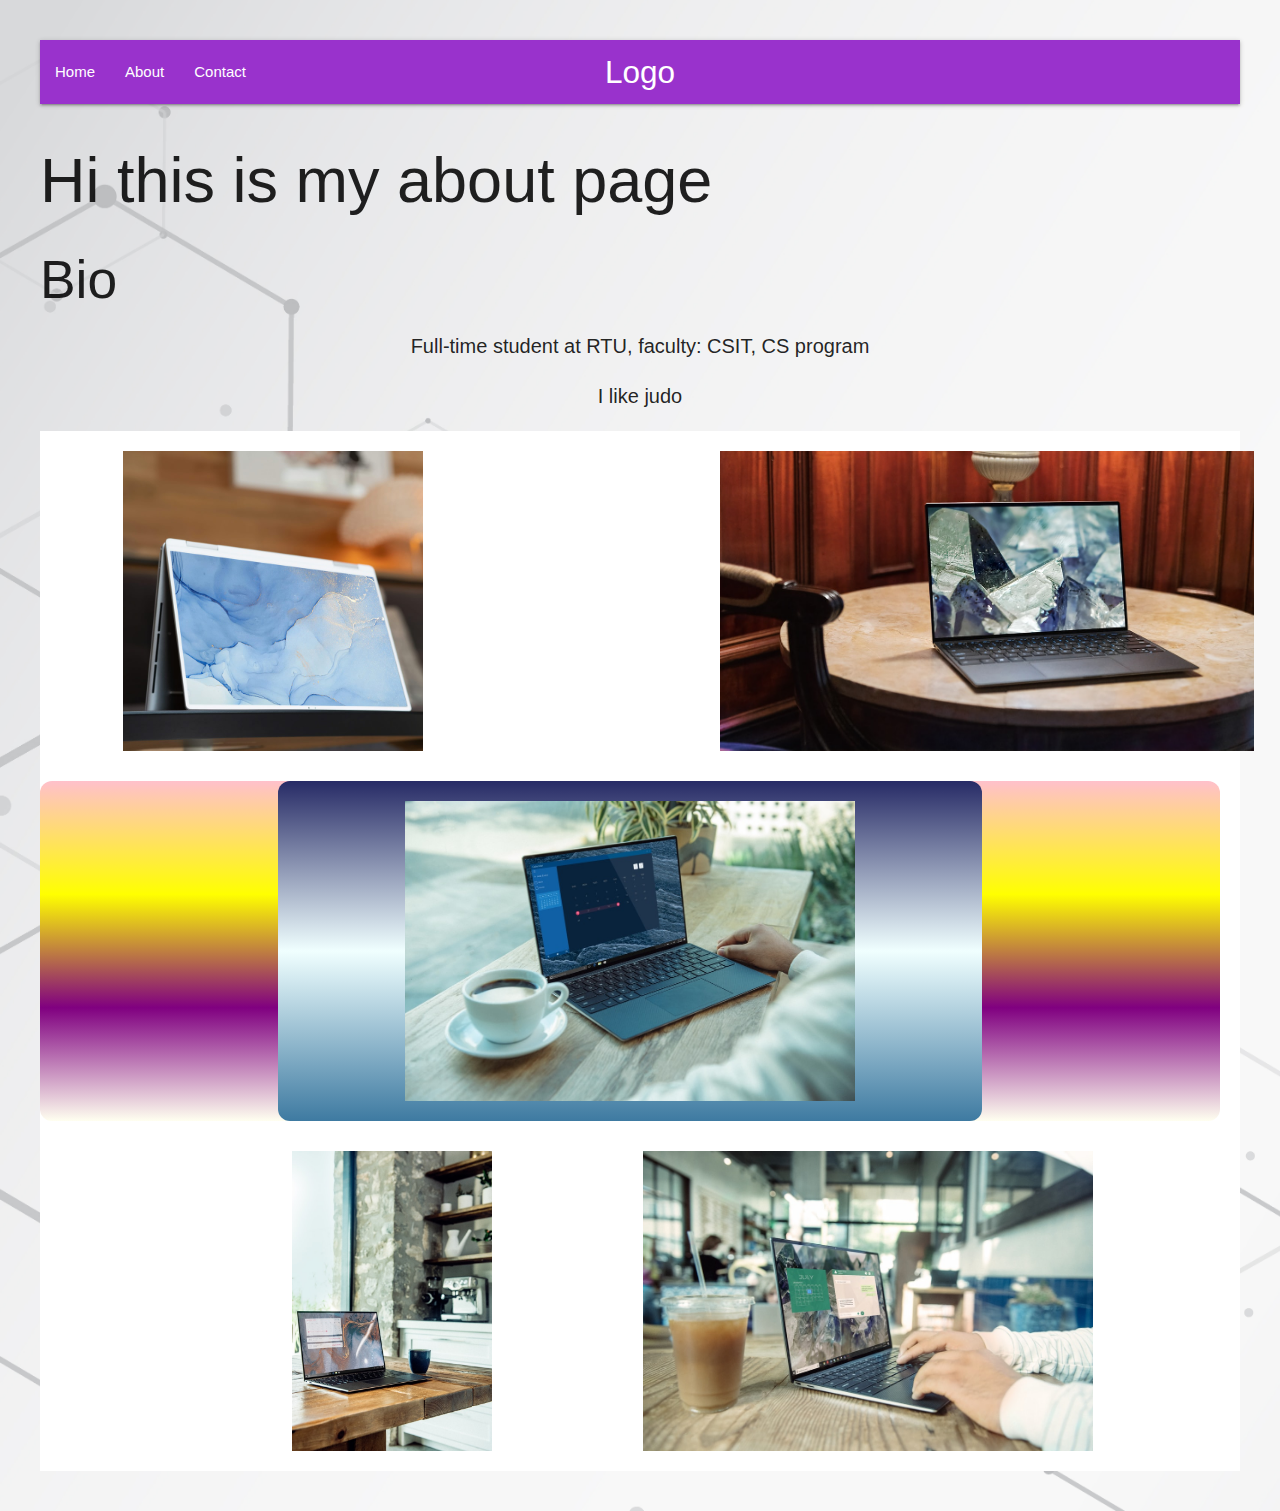
==== about.html @ 8d814185 "change CSS" ====
<!DOCTYPE html>
<html lang="en">
<head>
    <meta charset="UTF-8">
    <meta name="viewport" content="width=device-width, initial-scale=1.0">
    <title>Document</title>
    <link rel="stylesheet" href="style.css">
    <link rel="stylesheet" href="https://cdnjs.cloudflare.com/ajax/libs/materialize/1.0.0/css/materialize.min.css">

</head>
<body class="bod">
    <header>
        <nav>
            <div class="nav-wrapper">
              <a href="#" class="brand-logo center">Logo</a>
              <ul id="nav-mobile" class="left hide-on-med-and-down">
                <li><a href="INDEX.html">Home</a></li>
                <li><a href="about.html">About</a></li>
                <li><a href="contact.html">Contact</a></li>
              </ul>
            </div>
          </nav>
        <h1>Hi this is my about page</h1>
    </header>
    <main>
        <h2>Bio</h2>
        <p id="judo">
            Full-time student at RTU, faculty: CSIT, CS program
        </p>
        <p id="judo">I like judo</p>

        <div class="wrapper">
            <div class="box a"> <img src="1.jpeg" alt="laptop" height="300px"> </div>
            <div class="box b"> <img src="2.jpeg" alt="laptop" height="300px"> </div>
            <div class="box c">  </div>
            <div class="box d"> <img src="4.jpeg" alt="laptop" height="300px"> </div>
            <div class="box e"> <img src="5.jpeg" alt="laptop" height="300px"> </div>
            <div class="box f"> <img src="6.jpeg" alt="laptop" height="300px"> </div>
        </div>
    </main>
    
</body>
</html>
---- style.css ----
nav {
    background-color: rgb(189, 216, 145);
    text-align: center;    

    
}

a {
    text-decoration-line: none;
}
nav ul {
    list-style: none;
    background-color: darkorchid;

}
nav li {
    display: inline-block;


    padding: 5px;
}
.nav-wrapper {
    background-color: darkorchid;
}
#judo {
    font-family: sans-serif;
    font-size: 20px;
    font-weight: 200px;
    font-style: initial;
    text-align: center;
}

.Box {
    background-color: blue;
    
    margin: 10px;
    height: 200px;
    width: 200px;
}
.flex {
    display: flex;
    flex-wrap: wrap;
    border: 3px solid black;
    justify-content: space-between;
    padding: 20px;
    flex-direction: row-reverse;
}

nav ul {
    display: flex;
    justify-content: center;
    justify-content: space-around;
    flex-wrap: wrap;

}

@keyframes animate {
    0% {
        opacity: 1;
    }
    30% {
        color: rgb(12, 216, 104);
        opacity: 0.8;
    }
    60% {
        opacity: 0.5;
    }
    80% {
        color: rgb(148, 164, 219);
        opacity: 0.3;
    }
    100% {
        color: rgb(219, 56, 56);
        opacity: 0;
    }
}
#box1 {
    animation-name: animate;
    animation-duration: 4s;
    animation-iteration-count: infinite;
    animation-timing-function: ease-in-out;
    
}
@keyframes rotation {
    0% {
        transform: rotate(72deg);
    }
    25% {
        transform: rotate(144deg);
    }
    50% {
        transform: rotate(216deg);
    }
    75% {
        transform: rotate(288deg);
    }
    100% {
        transform: rotate(360deg);
    }
    0% {
        background-color: brown;
    }
    25% {
        background-color: darkgoldenrod;
    }
    50% {
        background-color: darkseagreen;
    }
    75% {
        background-color: skyblue;
    }
    100% {
        background-color: teal;
    }
}
#box2 {
    animation-name: rotation;
    animation-duration: 5s;
    animation-iteration-count: infinite;
    animation-timing-function: ease-in-out;
    background-image: radial-gradient(circle);
    border-radius: 25%;
}
@keyframes rot {
    0% {
        transform: rotate3d(2,3,0, 90deg);
    }
    50% {
        transform: rotate3d(3, 5, 1, 180deg);
    }
    100% {
        transform: rotate3d(4, 6, 0.5, 360deg);
    }
}
#box3 {
    animation-name: rot;
    animation-duration: 4s;
    animation-timing-function: ease-in;
    animation-iteration-count: infinite;
    /* animation-play-state: running; */
    background-blend-mode: saturation;
    border-bottom-left-radius: 10%;
    border-bottom-right-radius: 10%;
    background-image: linear-gradient(circle, green, silver, darkred, beige);
}

@keyframes scaling{
    0% {
        transform: scale(0);
    }    
    33% {
        transform: scale(0.7);
    }
    66% {
        transform: scale(0.9);
    }
    100% {
        transform: scale(0);
    }
}

#box4 {
    animation: scaling 5s infinite ;
    border-radius: 45%;
    background-image: repeating-linear-gradient(circle, crimson, yellow, orange, darkblue);
}

@keyframes movee {
    0% {
        left: 0px; top: 0px;
    }
    25% {
        left: 50px; top: 0px;
    }
    50% {
        left: 0px; top: 100px;
    }
    75% {
        left: 100px; top: 0px;
    }
    100% {
        left: 0px; top: 200px;
    }
}
#box5 {
    animation: movee 5s infinite;
    position: relative;
}

html {
    background-image: url(Hex.jpg);
    background-repeat: no-repeat; 
    background-size: cover;
    /* background-image: linear-gradient(145deg, blue, green, purple); */
}

.contact-box {
    display: flex;
    justify-content: center;
}
.row {
    margin: 30px;
}
.input-field {
    margin: 20px;
}
.btn {
    background-color: deepskyblue;
    color: deepskyblue;
}

.bod {
    margin: 40px;
}
.wrapper {
    display: grid;
    grid-gap:10px;
    grid-template-columns: repeat(5, [col] 19%);
    grid-template-rows: repeat(3, [row] auto);
    background-color: rgb(255, 255, 255);
    color:#444;
}
.box {
    background-color: rgb(255, 255, 255);
    color: honeydew;
    border-radius: 12px;
    padding: 20px;
    font-size: 150%;
    z-index: 10;
}

.a {
    grid-column: col / span 2;
    grid-row: row;
    display: flex;
    justify-content: center;
}
.b {
    grid-column: col 4 / span 2;
    grid-row: row;
    display: flex;
    justify-content: center;
}
.c {
    grid-column: col / span 5;
    grid-row: row 2;
    display: flex;
    justify-content: center;
    background-image: linear-gradient(pink, yellow, purple, ivory);
}
.d {
    grid-column: col  / span 3;
    grid-row: row 3;
    display: flex;
    justify-content: center;
}
.e {
    grid-column: col 3 / span 3;
    grid-row: row 3;
    display: flex;
    justify-content: center;
}
.f {
    grid-column: col 2 / span 3;
    grid-row: row 2;
    background-color: lightblue;
    z-index: 20;
    display: flex;
    justify-content: center;
    background-image: linear-gradient(rgb(39, 43, 102), azure, rgb(62, 122, 161) );
}
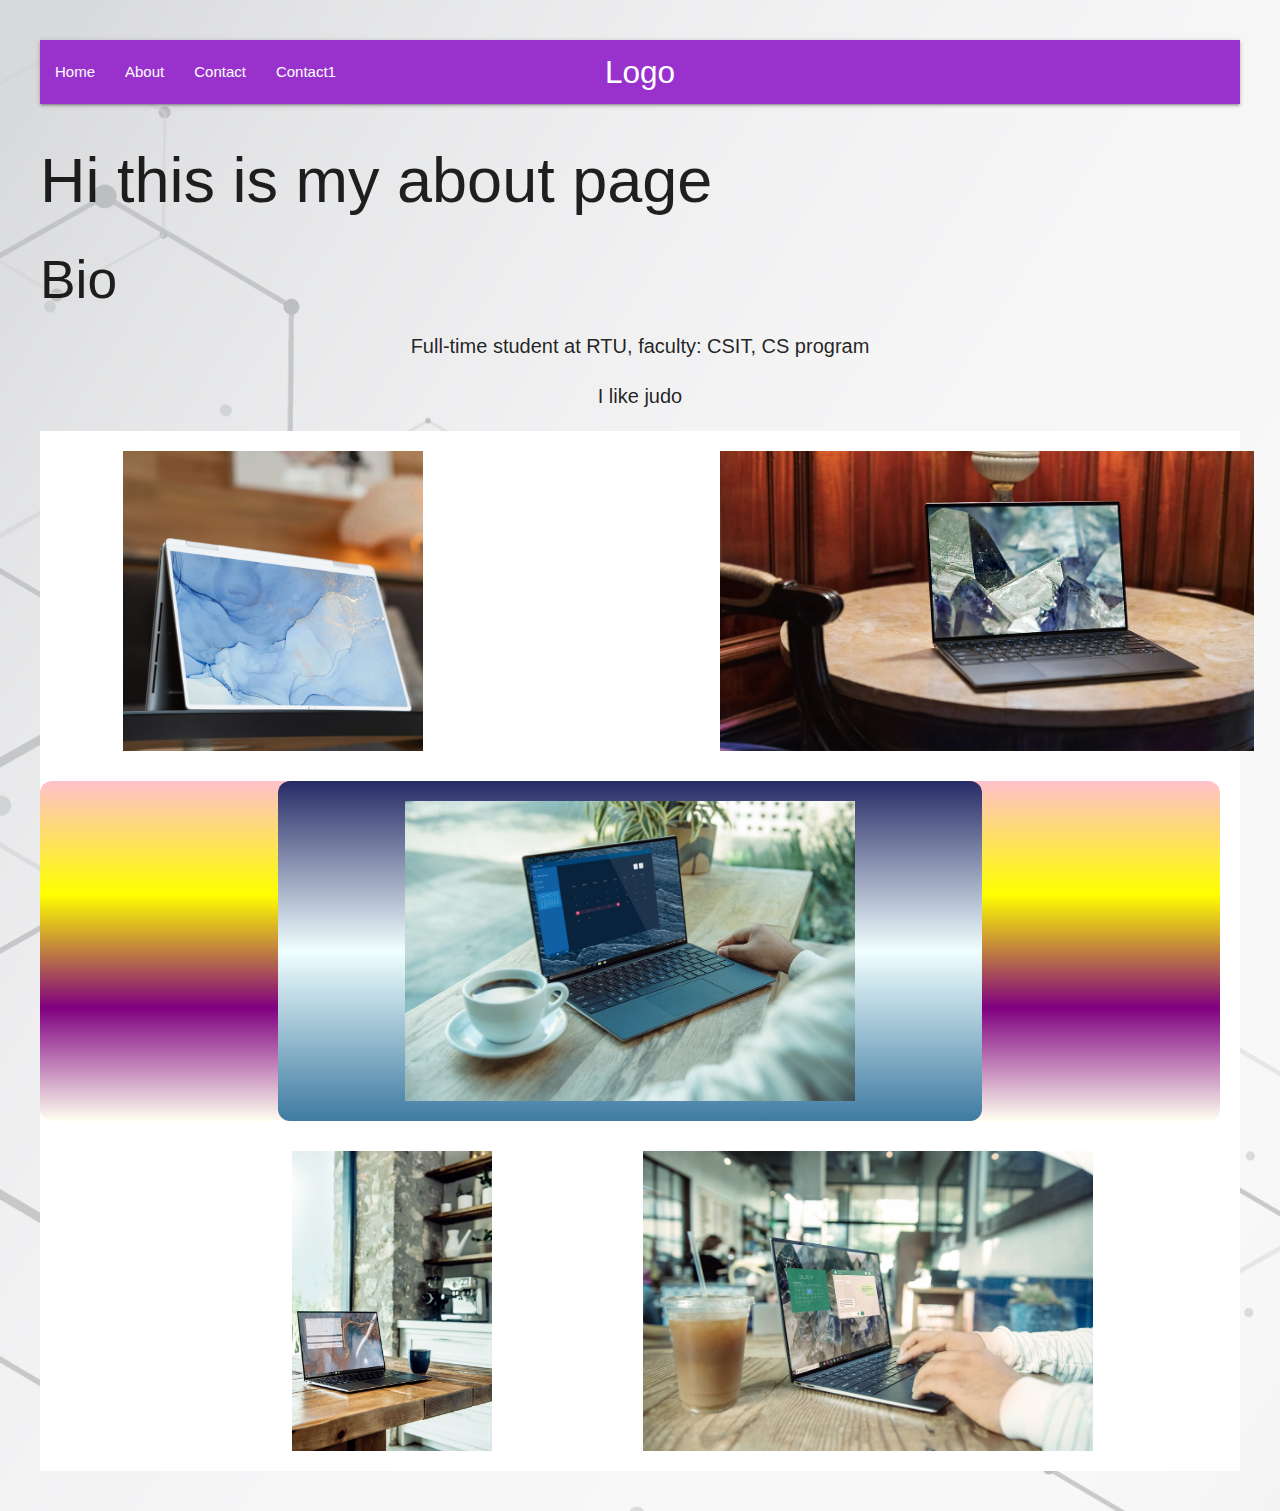
==== commit 9a00dcf3: "link added" ====
--- a/about.html
+++ b/about.html
@@ -17,6 +17,7 @@
                 <li><a href="INDEX.html">Home</a></li>
                 <li><a href="about.html">About</a></li>
                 <li><a href="contact.html">Contact</a></li>
+                <li><a href="contactSP.html">Contact1</a></li>
               </ul>
             </div>
           </nav>
